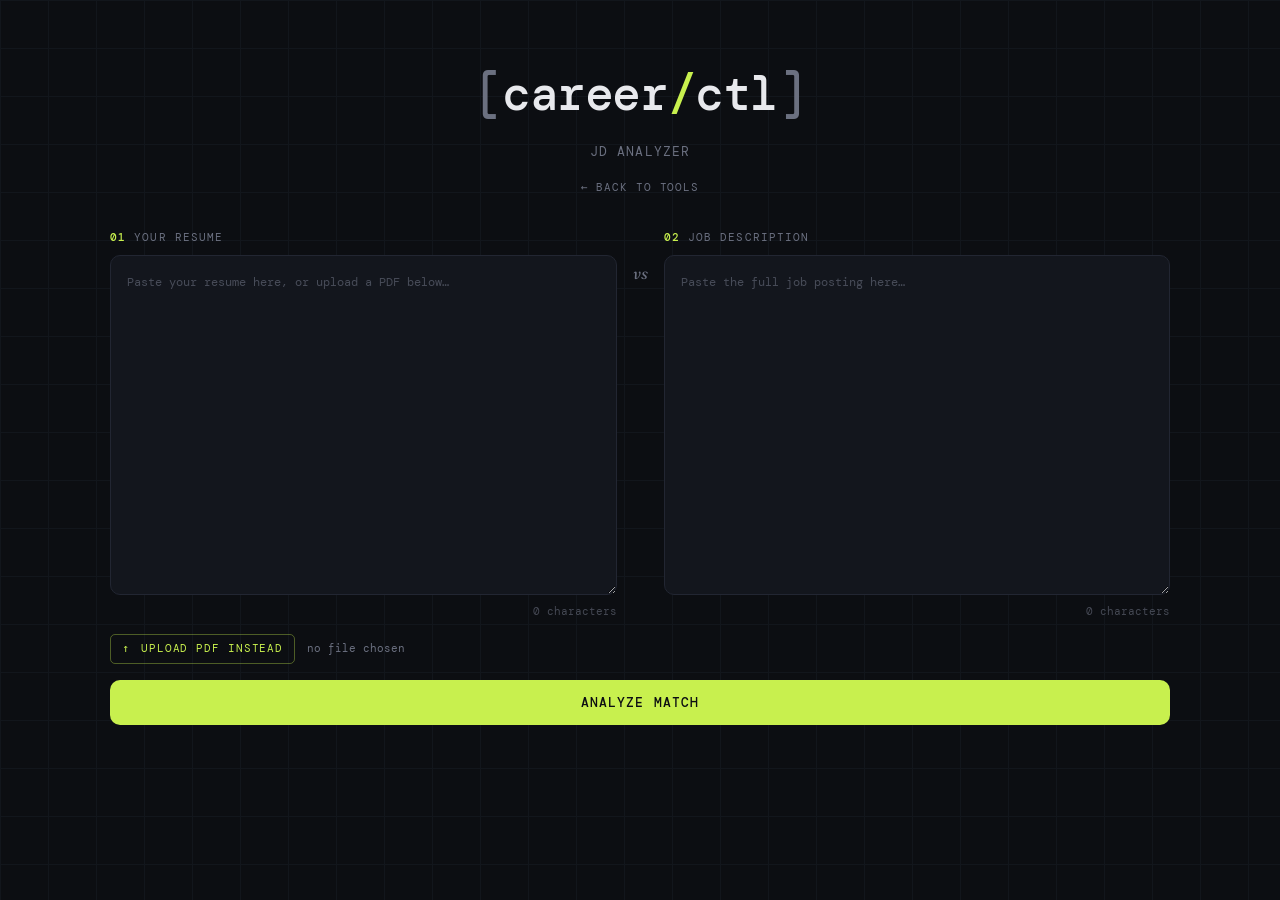
==== static/analyzer.html @ 30c6700d "Initial commit — careerctl with resume reviewer, JD analyzer, bullet rewriter, cover letter generato" ====
<!DOCTYPE html>
<html lang="en">
<head>
  <meta charset="UTF-8" />
  <meta name="viewport" content="width=device-width, initial-scale=1.0" />
  <title>JD Analyzer — careerCTL</title>
  <link rel="preconnect" href="https://fonts.googleapis.com" />
  <link href="https://fonts.googleapis.com/css2?family=DM+Mono:wght@400;500&family=Fraunces:ital,opsz,wght@0,9..144,300;0,9..144,700;1,9..144,300&display=swap" rel="stylesheet" />
  <link rel="stylesheet" href="style.css" />
</head>
<body>
  <div class="bg-grid"></div>
  <header>
    <a href="/" class="logo">
  <span class="logo-bracket">[</span>career<span class="logo-slash">/</span>ctl<span class="logo-bracket">]</span>
</a>
    <p class="tagline">jd analyzer</p>
    <a href="/" class="back-link">← back to tools</a>
  </header>
  <main>
    <section class="input-panel">
      <div class="textarea-group">
        <label for="resume"><span class="label-num">01</span> Your Resume</label>
        <textarea id="resume" placeholder="Paste your resume here, or upload a PDF below…" spellcheck="false"></textarea>
        <span class="char-count" id="resume-count">0 characters</span>
        <div class="file-upload-row">
          <label for="resume-file" class="file-label"><span class="file-icon">↑</span> Upload PDF instead</label>
          <input type="file" id="resume-file" accept=".pdf,.txt" />
          <span class="file-name" id="file-name">no file chosen</span>
        </div>
      </div>
      <div class="divider"><span>vs</span></div>
      <div class="textarea-group">
        <label for="job-description"><span class="label-num">02</span> Job Description</label>
        <textarea id="job-description" placeholder="Paste the full job posting here…" spellcheck="false"></textarea>
        <span class="char-count" id="jd-count">0 characters</span>
      </div>
      <button id="analyze-btn" class="primary-btn full-width">
        <span class="btn-text">Analyze Match</span>
        <span class="btn-loader" style="display:none"><span class="dot"></span><span class="dot"></span><span class="dot"></span></span>
      </button>
      <p id="error-msg" class="error-msg" hidden></p>
    </section>

    <section class="results-panel" id="results" hidden>
      <div class="score-block">
        <div class="score-ring-wrap">
          <svg class="score-ring" viewBox="0 0 120 120">
            <circle class="ring-bg" cx="60" cy="60" r="52"/>
            <circle class="ring-fill" id="ring-fill" cx="60" cy="60" r="52" stroke-dasharray="326.7" stroke-dashoffset="326.7"/>
          </svg>
          <div class="score-center">
            <span class="score-num" id="score-num">—</span>
            <span class="score-label">match</span>
          </div>
        </div>
        <p class="summary-text" id="summary-text"></p>
      </div>

      <div class="card">
        <h3>Seniority Match</h3>
        <div class="seniority-row">
          <div class="seniority-pill" id="seniority-jd">
            <span class="pill-label">Role</span>
            <span class="pill-level" id="seniority-jd-val">—</span>
          </div>
          <span class="seniority-arrow">→</span>
          <div class="seniority-pill" id="seniority-resume">
            <span class="pill-label">You</span>
            <span class="pill-level" id="seniority-resume-val">—</span>
          </div>
        </div>
        <p class="seniority-verdict" id="seniority-verdict"></p>
      </div>

      <div class="card-grid">
        <div class="card card--green">
          <h3><span class="card-icon">✓</span> Keywords Found</h3>
          <div class="tag-list" id="matched-tags"></div>
        </div>
        <div class="card card--red">
          <h3><span class="card-icon">✗</span> Missing Keywords</h3>
          <div class="tag-list" id="missing-tags"></div>
        </div>
      </div>

      <div class="card">
        <h3>Skill Gaps</h3>
        <div class="gap-list" id="gap-list"></div>
      </div>

      <div class="card-grid">
        <div class="card">
          <h3>Strengths</h3>
          <ul class="bullet-list" id="strengths-list"></ul>
        </div>
        <div class="card card--accent">
          <h3>⚡ Quick Wins</h3>
          <ul class="bullet-list" id="quickwins-list"></ul>
        </div>
      </div>
    </section>
  </main>
  <script src="analyzer.js"></script>
</body>
</html>
---- static/style.css ----
/* ── Tokens ─────────────────────────────────────────────── */
:root {
  --bg:        #0c0e12;
  --surface:   #13161d;
  --border:    #222632;
  --text:      #e8e9ed;
  --muted:     #6b7080;
  --accent:    #c8f04e;
  --red:       #ff5c5c;
  --green:     #4effa0;
  --font-mono: 'DM Mono', monospace;
  --font-serif:'Fraunces', Georgia, serif;
  --radius:    10px;
  --transition: 0.22s ease;
}

/* ── Reset ──────────────────────────────────────────────── */
*, *::before, *::after { box-sizing: border-box; margin: 0; padding: 0; }
html { scroll-behavior: smooth; }
body {
  background: var(--bg);
  color: var(--text);
  font-family: var(--font-mono);
  font-size: 14px;
  line-height: 1.6;
  min-height: 100vh;
  overflow-x: hidden;
}

/* ── Background grid ────────────────────────────────────── */
.bg-grid {
  position: fixed; inset: 0; z-index: 0; pointer-events: none;
  background-image:
    linear-gradient(var(--border) 1px, transparent 1px),
    linear-gradient(90deg, var(--border) 1px, transparent 1px);
  background-size: 48px 48px;
  opacity: 0.35;
}

/* ── Header ─────────────────────────────────────────────── */
header {
  position: relative; z-index: 1;
  text-align: center;
  padding: 3.5rem 1rem 2rem;
}
.logo {
  font-family: var(--font-mono);
  font-size: clamp(1.8rem, 5vw, 3rem);
  font-weight: 500;
  letter-spacing: -0.03em;
  color: var(--text);
}
.logo-bracket { color: var(--muted); }
.logo-slash   { color: var(--accent); }
.tagline {
  margin-top: 0.6rem;
  color: var(--muted);
  font-size: 0.8rem;
  letter-spacing: 0.08em;
  text-transform: uppercase;
}
.back-link {
  display: inline-flex; align-items: center; gap: 0.4rem;
  font-size: 0.7rem; letter-spacing: 0.08em; text-transform: uppercase;
  color: var(--muted); text-decoration: none;
  margin-top: 1rem;
  transition: color var(--transition);
}
.back-link:hover { color: var(--accent); }

a.logo { text-decoration: none; transition: opacity var(--transition); }
a.logo:hover { opacity: 0.75; }

/* ── Main layout ────────────────────────────────────────── */
main {
  position: relative; z-index: 1;
  max-width: 1100px;
  margin: 0 auto;
  padding: 0 1.25rem 4rem;
  display: flex;
  flex-direction: column;
  gap: 2.5rem;
}

/* ── Landing tool grid ──────────────────────────────────── */
.tool-grid {
  display: grid;
  grid-template-columns: 1fr 1fr;
  gap: 1.5rem;
}
.tool-card {
  background: var(--surface);
  border: 1px solid var(--border);
  border-radius: var(--radius);
  padding: 2rem;
  text-decoration: none;
  color: var(--text);
  transition: all var(--transition);
  display: flex;
  flex-direction: column;
  gap: 1rem;
}
.tool-card:hover { border-color: var(--accent); transform: translateY(-2px); }
.tool-card-num { font-size: 0.68rem; color: var(--accent); letter-spacing: 0.1em; text-transform: uppercase; }
.tool-card-title { font-family: var(--font-serif); font-size: 1.6rem; font-weight: 700; line-height: 1.2; }
.tool-card-desc { font-size: 0.78rem; color: var(--muted); line-height: 1.7; }
.tool-card-features { display: flex; flex-direction: column; gap: 0.35rem; margin-top: auto; padding-top: 0.5rem; }
.tool-card-feature {
  font-size: 0.7rem; color: var(--muted);
  padding-left: 1rem; position: relative;
}
.tool-card-feature::before { content: '→'; position: absolute; left: 0; color: var(--accent); }
.tool-card-cta {
  display: inline-flex; align-items: center; gap: 0.4rem;
  font-size: 0.72rem; letter-spacing: 0.08em; text-transform: uppercase;
  color: var(--accent); margin-top: 0.5rem;
}

/* ── Input panel ────────────────────────────────────────── */
.input-panel {
  display: grid;
  grid-template-columns: 1fr auto 1fr;
  gap: 1rem;
  align-items: start;
}
.input-panel--single { grid-template-columns: 1fr; max-width: 700px; margin: 0 auto; width: 100%; }
.textarea-group { display: flex; flex-direction: column; gap: 0.5rem; }

label {
  font-size: 0.7rem;
  letter-spacing: 0.1em;
  text-transform: uppercase;
  color: var(--muted);
  display: flex; align-items: center; gap: 0.5rem;
}
.label-num { color: var(--accent); font-weight: 500; }

textarea {
  background: var(--surface);
  border: 1px solid var(--border);
  border-radius: var(--radius);
  color: var(--text);
  font-family: var(--font-mono);
  font-size: 0.78rem;
  line-height: 1.65;
  padding: 1rem;
  resize: vertical;
  min-height: 340px;
  outline: none;
  transition: border-color var(--transition);
  width: 100%;
}
textarea:focus { border-color: var(--accent); }
textarea::placeholder { color: var(--muted); opacity: 0.6; }

/* ── Char count ─────────────────────────────────────────── */
.char-count { font-size: 0.68rem; color: var(--muted); text-align: right; opacity: 0.6; }

/* ── File upload ────────────────────────────────────────── */
.file-upload-row { display: flex; align-items: center; gap: 0.75rem; margin-top: 0.35rem; }
input[type="file"] { display: none; }
.file-label {
  cursor: pointer;
  font-size: 0.7rem; letter-spacing: 0.08em; text-transform: uppercase;
  color: var(--accent);
  border: 1px solid rgba(200,240,78,0.35);
  border-radius: 5px;
  padding: 0.3rem 0.7rem;
  transition: background var(--transition);
  white-space: nowrap;
}
.file-label:hover { background: rgba(200,240,78,0.08); }
.file-icon { margin-right: 0.2rem; }
.file-name { font-size: 0.7rem; color: var(--muted); overflow: hidden; text-overflow: ellipsis; white-space: nowrap; max-width: 180px; }

/* ── Divider ────────────────────────────────────────────── */
.divider {
  display: flex; flex-direction: column;
  align-items: center; justify-content: center;
  padding-top: 2rem;
  color: var(--muted);
  font-style: italic;
  font-family: var(--font-serif);
  font-size: 1rem;
}

/* ── Buttons ────────────────────────────────────────────── */
.primary-btn {
  background: var(--accent);
  border: none;
  border-radius: var(--radius);
  color: #0c0e12;
  cursor: pointer;
  font-family: var(--font-mono);
  font-size: 0.8rem;
  font-weight: 500;
  letter-spacing: 0.08em;
  padding: 0.9rem 2rem;
  text-transform: uppercase;
  transition: opacity var(--transition), transform var(--transition);
  display: flex; align-items: center; justify-content: center; gap: 0.5rem;
  width: 100%;
}
.primary-btn:hover { opacity: 0.88; transform: translateY(-1px); }
.primary-btn:active { transform: translateY(0); }
.primary-btn:disabled { opacity: 0.5; cursor: not-allowed; transform: none; }
.primary-btn.full-width { grid-column: 1 / -1; }

.copy-btn {
  background: none;
  border: 1px solid var(--border);
  border-radius: 5px;
  color: var(--muted);
  cursor: pointer;
  font-family: var(--font-mono);
  font-size: 0.68rem;
  letter-spacing: 0.06em;
  padding: 0.3rem 0.7rem;
  text-transform: uppercase;
  transition: all var(--transition);
}
.copy-btn:hover { border-color: var(--accent); color: var(--accent); }
.copy-btn.copied { border-color: var(--green); color: var(--green); }

/* ── Loader dots ────────────────────────────────────────── */
.btn-loader { display: flex; gap: 4px; align-items: center; }
.dot {
  width: 6px; height: 6px;
  background: #0c0e12;
  border-radius: 50%;
  animation: bounce 0.9s infinite ease-in-out;
}
.dot:nth-child(2) { animation-delay: 0.15s; }
.dot:nth-child(3) { animation-delay: 0.3s; }
@keyframes bounce {
  0%, 80%, 100% { transform: scale(0.7); opacity: 0.5; }
  40%            { transform: scale(1);   opacity: 1; }
}

/* ── Error ──────────────────────────────────────────────── */
.error-msg {
  text-align: center;
  color: var(--red);
  font-size: 0.78rem;
  grid-column: 1 / -1;
}

/* ── Results ────────────────────────────────────────────── */
.results-panel { display: flex; flex-direction: column; gap: 1.5rem; animation: fadeUp 0.4s ease both; }
.results-panel[hidden] { display: none !important; }
@keyframes fadeUp {
  from { opacity: 0; transform: translateY(14px); }
  to   { opacity: 1; transform: translateY(0); }
}

/* ── Cards ──────────────────────────────────────────────── */
.card-grid { display: grid; grid-template-columns: 1fr 1fr; gap: 1rem; }
.card {
  background: var(--surface);
  border: 1px solid var(--border);
  border-radius: var(--radius);
  padding: 1.25rem;
}
.card h3 {
  font-family: var(--font-mono);
  font-size: 0.7rem;
  font-weight: 500;
  letter-spacing: 0.1em;
  text-transform: uppercase;
  color: var(--muted);
  margin-bottom: 0.85rem;
  display: flex; align-items: center; gap: 0.4rem;
}
.card--green { border-color: rgba(78,255,160,0.2); }
.card--green h3 .card-icon { color: var(--green); }
.card--red   { border-color: rgba(255,92,92,0.2); }
.card--red   h3 .card-icon { color: var(--red); }
.card--accent { border-color: rgba(200,240,78,0.25); }

/* ── Tags ───────────────────────────────────────────────── */
.tag-list { display: flex; flex-wrap: wrap; gap: 0.4rem; }
.tag { font-size: 0.7rem; padding: 0.25rem 0.6rem; border-radius: 4px; font-family: var(--font-mono); }
.tag-match { background: rgba(78,255,160,0.12); color: var(--green); }
.tag-miss  { background: rgba(255,92,92,0.12);  color: var(--red); }

/* ── Bullet lists ───────────────────────────────────────── */
.bullet-list { list-style: none; display: flex; flex-direction: column; gap: 0.5rem; }
.bullet-list li { font-size: 0.78rem; color: var(--muted); line-height: 1.55; padding-left: 1rem; position: relative; }
.bullet-list li::before { content: '—'; position: absolute; left: 0; color: var(--accent); }

/* ── Score ring ─────────────────────────────────────────── */
.score-block { display: flex; flex-direction: column; align-items: center; gap: 1.25rem; text-align: center; }
.score-ring-wrap { position: relative; width: 140px; height: 140px; }
.score-ring { width: 100%; height: 100%; transform: rotate(-90deg); }
.ring-bg   { fill: none; stroke: var(--border); stroke-width: 8; }
.ring-fill { fill: none; stroke: var(--accent); stroke-width: 8; stroke-linecap: round;
             transition: stroke-dashoffset 1s cubic-bezier(0.4,0,0.2,1); }
.score-center { position: absolute; inset: 0; display: flex; flex-direction: column; align-items: center; justify-content: center; }
.score-num { font-family: var(--font-serif); font-size: 2.6rem; font-weight: 700; line-height: 1; color: var(--accent); }
.score-label { font-size: 0.65rem; color: var(--muted); text-transform: uppercase; letter-spacing: 0.1em; }
.summary-text { color: var(--muted); max-width: 560px; font-size: 0.82rem; line-height: 1.7; }

/* ── Score bars (reviewer) ──────────────────────────────── */
.score-bars { display: flex; flex-direction: column; gap: 1rem; }
.score-bar-item { display: flex; flex-direction: column; gap: 0.4rem; }
.score-bar-label { display: flex; justify-content: space-between; font-size: 0.72rem; color: var(--muted); }
.score-bar-label span:last-child { color: var(--accent); font-weight: 500; }
.score-bar-track { height: 6px; background: var(--border); border-radius: 3px; overflow: hidden; }
.score-bar-fill { height: 100%; background: var(--accent); border-radius: 3px; width: 0; transition: width 1s cubic-bezier(0.4,0,0.2,1); }

/* ── Skill gaps ─────────────────────────────────────────── */
.gap-list { display: flex; flex-direction: column; gap: 0.75rem; }
.gap-item { display: flex; gap: 0.75rem; align-items: flex-start; }
.importance {
  font-size: 0.62rem; font-weight: 500; letter-spacing: 0.06em;
  text-transform: uppercase; border-radius: 3px;
  padding: 0.2rem 0.45rem; white-space: nowrap; margin-top: 1px; flex-shrink: 0;
}
.importance--high   { background: rgba(255,92,92,0.15);  color: var(--red); }
.importance--medium { background: rgba(200,240,78,0.15); color: var(--accent); }
.importance--low    { background: rgba(107,112,128,0.2); color: var(--muted); }
.gap-text strong { color: var(--text); font-size: 0.8rem; }
.gap-text span   { color: var(--muted); font-size: 0.76rem; display: block; margin-top: 0.15rem; }

/* ── Seniority ──────────────────────────────────────────── */
.seniority-row { display: flex; align-items: center; gap: 1rem; margin-bottom: 0.85rem; }
.seniority-pill {
  background: var(--bg); border: 1px solid var(--border); border-radius: 8px;
  padding: 0.5rem 1rem; display: flex; flex-direction: column; align-items: center; gap: 0.15rem; min-width: 90px;
}
.pill-label { font-size: 0.6rem; letter-spacing: 0.1em; text-transform: uppercase; color: var(--muted); }
.pill-level { font-family: var(--font-serif); font-size: 1rem; font-weight: 700; text-transform: capitalize; }
.seniority-arrow { color: var(--muted); font-size: 1.2rem; }
.seniority-verdict { font-size: 0.78rem; color: var(--muted); line-height: 1.6; }
.pill--match { border-color: rgba(78,255,160,0.3); }
.pill--match .pill-level { color: var(--green); }
.pill--mismatch { border-color: rgba(255,92,92,0.3); }
.pill--mismatch .pill-level { color: var(--red); }

/* ── Two-column tool layout ─────────────────────────────── */
.tool-layout { display: grid; grid-template-columns: 1fr 1fr; gap: 1rem; align-items: start; }
.tool-left, .tool-right { min-height: 500px; }

/* ── Empty state ────────────────────────────────────────── */
.empty-state {
  display: flex; flex-direction: column; align-items: center; justify-content: center;
  height: 400px; gap: 0.75rem; color: var(--muted); opacity: 0.5;
  font-size: 0.8rem; text-align: center;
}
.empty-state span { font-size: 2rem; }

/* ── Clickable resume lines ─────────────────────────────── */
.resume-bullets { display: flex; flex-direction: column; gap: 0.4rem; }
.resume-line {
  font-size: 0.78rem; color: var(--muted); padding: 0.5rem 0.75rem;
  border-radius: 6px; border: 1px solid transparent;
  cursor: pointer; transition: all var(--transition); line-height: 1.5;
}
.resume-line:hover { border-color: var(--accent); color: var(--text); background: rgba(200,240,78,0.05); }
.resume-line.selected { border-color: var(--accent); background: rgba(200,240,78,0.08); color: var(--text); }
.tool-hint { font-size: 0.7rem; color: var(--muted); margin-bottom: 0.85rem; opacity: 0.7; }

/* ── Rewrite items ──────────────────────────────────────── */
.rewrite-loading { display: flex; gap: 4px; align-items: center; padding: 0.5rem 0; }
.rewrite-list { display: flex; flex-direction: column; gap: 1rem; margin-top: 1rem; }
.rewrite-item { background: var(--bg); border: 1px solid var(--border); border-radius: 8px; padding: 1rem; }
.rewrite-version { font-size: 0.82rem; color: var(--text); line-height: 1.65; margin-bottom: 0.5rem; }
.rewrite-explanation { font-size: 0.72rem; color: var(--muted); margin-bottom: 0.75rem; }
.original-bullet { font-size: 0.82rem; color: var(--text); line-height: 1.65; border-left: 2px solid var(--accent); padding-left: 0.85rem; margin-bottom: 1rem; }

/* ── Cover letter controls ──────────────────────────────── */
.cl-control-group { display: flex; flex-direction: column; gap: 0.5rem; margin-bottom: 1.25rem; }
.cl-label { font-size: 0.68rem; letter-spacing: 0.1em; text-transform: uppercase; color: var(--muted); }
.cl-toggle { display: flex; gap: 0.4rem; }
.cl-toggle-btn {
  flex: 1; background: var(--bg); border: 1px solid var(--border); border-radius: 6px;
  color: var(--muted); cursor: pointer; font-family: var(--font-mono);
  font-size: 0.72rem; letter-spacing: 0.06em; padding: 0.45rem 0;
  text-transform: uppercase; transition: all var(--transition);
}
.cl-toggle-btn:hover { border-color: var(--accent); color: var(--accent); }
.cl-toggle-btn.active { background: rgba(200,240,78,0.12); border-color: var(--accent); color: var(--accent); }
.cl-textarea {
  background: var(--bg); border: 1px solid var(--border); border-radius: var(--radius);
  color: var(--text); font-family: var(--font-mono); font-size: 0.76rem;
  line-height: 1.6; min-height: 120px; outline: none; padding: 0.75rem;
  resize: vertical; transition: border-color var(--transition); width: 100%;
}
.cl-textarea:focus { border-color: var(--accent); }
.cl-textarea::placeholder { color: var(--muted); opacity: 0.6; }
.cl-actions { display: flex; align-items: center; justify-content: space-between; margin-bottom: 1rem; }
.cl-output { font-size: 0.82rem; line-height: 1.85; color: var(--text); white-space: pre-wrap; border-left: 2px solid var(--accent); padding-left: 1rem; }

/* ── Responsive ─────────────────────────────────────────── */
@media (max-width: 640px) {
  .input-panel { grid-template-columns: 1fr; }
  .divider { flex-direction: row; padding-top: 0; }
  .card-grid { grid-template-columns: 1fr; }
  .tool-grid { grid-template-columns: 1fr; }
  .tool-layout { grid-template-columns: 1fr; }
}
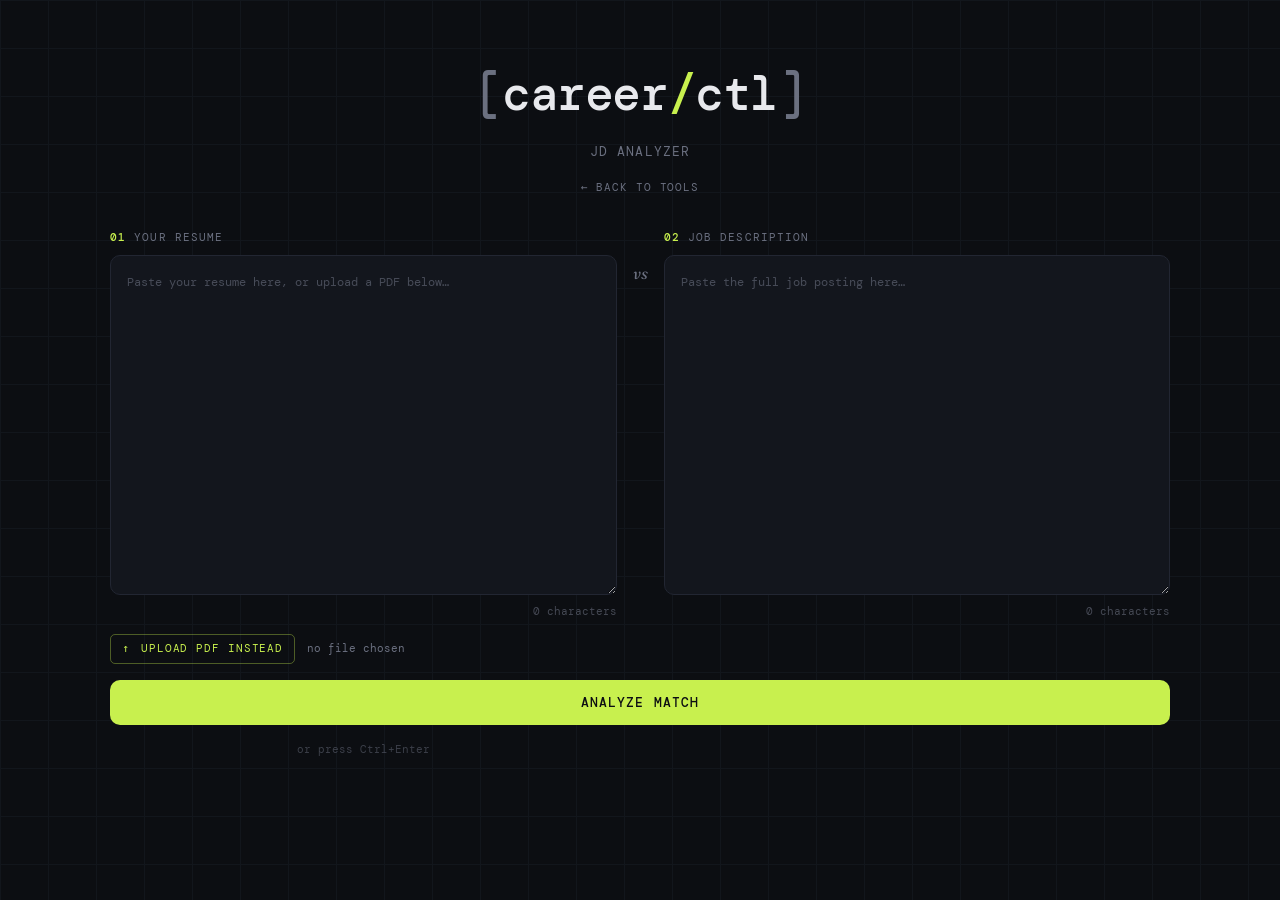
==== commit 99d62b69: "Add Cmd/Ctrl+Enter keyboard shortcut to all tool submit buttons Co-Authored-By: Claude Sonnet 4.6 <n" ====
--- a/static/analyzer.html
+++ b/static/analyzer.html
@@ -39,6 +39,7 @@
         <span class="btn-text">Analyze Match</span>
         <span class="btn-loader" style="display:none"><span class="dot"></span><span class="dot"></span><span class="dot"></span></span>
       </button>
+      <p class="kbd-hint">or press Ctrl+Enter</p>
       <p id="error-msg" class="error-msg" hidden></p>
     </section>
 
--- a/static/style.css
+++ b/static/style.css
@@ -115,6 +115,8 @@
   font-size: 0.72rem; letter-spacing: 0.08em; text-transform: uppercase;
   color: var(--accent); margin-top: 0.5rem;
 }
+.tool-card--wide { grid-column: 1 / -1; }
+.kbd-hint { font-size: 0.68rem; color: var(--muted); text-align: center; opacity: 0.5; }
 
 /* ── Input panel ────────────────────────────────────────── */
 .input-panel {
@@ -391,6 +393,59 @@
 .cl-actions { display: flex; align-items: center; justify-content: space-between; margin-bottom: 1rem; }
 .cl-output { font-size: 0.82rem; line-height: 1.85; color: var(--text); white-space: pre-wrap; border-left: 2px solid var(--accent); padding-left: 1rem; }
 
+/* ── Interview Prep ─────────────────────────────────────── */
+.ip-section-header {
+  display: flex; align-items: center; gap: 0.6rem; margin-bottom: 0.85rem;
+}
+.ip-section-badge {
+  font-size: 0.62rem; font-weight: 500; letter-spacing: 0.08em;
+  text-transform: uppercase; border-radius: 4px; padding: 0.2rem 0.55rem;
+}
+.ip-badge--tech  { background: rgba(200,240,78,0.12); color: var(--accent); }
+.ip-badge--behav { background: rgba(78,160,255,0.12); color: #7eb8ff; }
+.ip-section-count { font-size: 0.65rem; color: var(--muted); }
+
+.ip-question-list { display: flex; flex-direction: column; gap: 0.75rem; }
+.ip-question-card {
+  background: var(--bg);
+  border: 1px solid var(--border);
+  border-radius: 8px;
+  overflow: hidden;
+}
+.ip-q-header {
+  display: flex; align-items: flex-start; gap: 0.75rem;
+  padding: 0.85rem 1rem;
+}
+.ip-q-num {
+  font-size: 0.62rem; color: var(--accent); letter-spacing: 0.1em;
+  text-transform: uppercase; flex-shrink: 0; padding-top: 0.15rem;
+}
+.ip-q-text {
+  font-size: 0.82rem; color: var(--text); line-height: 1.55; margin: 0;
+}
+.ip-q-body {
+  border-top: 1px solid var(--border);
+  padding: 0.75rem 1rem;
+  display: flex; flex-direction: column; gap: 0.5rem;
+}
+.ip-framework {
+  display: flex; flex-direction: column; gap: 0.25rem;
+}
+.ip-framework-label {
+  font-size: 0.62rem; letter-spacing: 0.1em; text-transform: uppercase;
+  color: var(--accent); opacity: 0.7;
+}
+.ip-framework-text {
+  font-size: 0.77rem; color: var(--muted); line-height: 1.6; margin: 0;
+}
+.ip-why-asked {
+  font-size: 0.72rem; color: var(--muted); line-height: 1.5; margin: 0;
+}
+.ip-why-label {
+  font-size: 0.62rem; letter-spacing: 0.08em; text-transform: uppercase;
+  color: var(--muted); opacity: 0.6; margin-right: 0.35rem;
+}
+
 /* ── Responsive ─────────────────────────────────────────── */
 @media (max-width: 640px) {
   .input-panel { grid-template-columns: 1fr; }
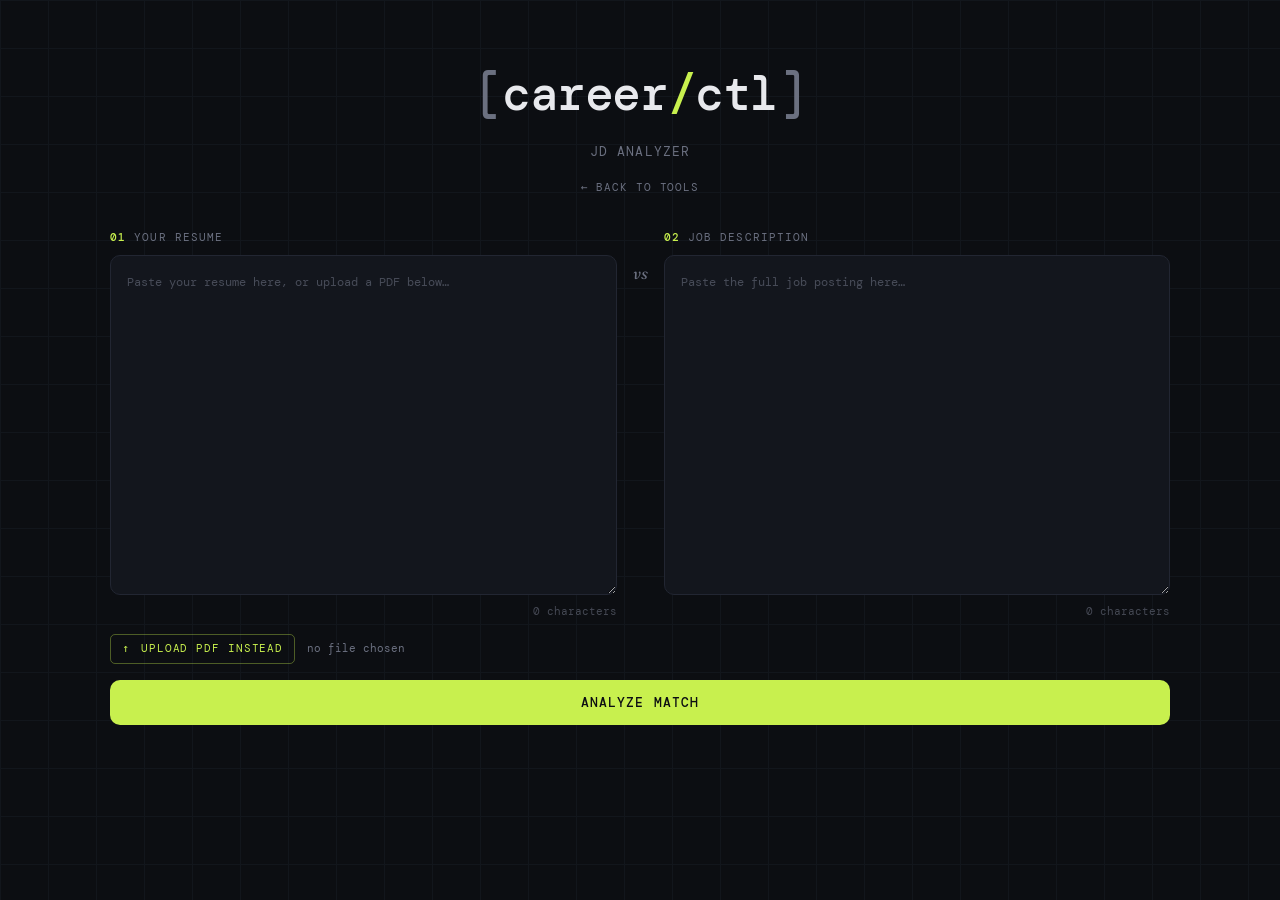
==== commit c32de37a: "Revert "Add Cmd/Ctrl+Enter keyboard shortcut to all tool submit buttons" This reverts commit 99d62b6" ====
--- a/static/analyzer.html
+++ b/static/analyzer.html
@@ -39,7 +39,6 @@
         <span class="btn-text">Analyze Match</span>
         <span class="btn-loader" style="display:none"><span class="dot"></span><span class="dot"></span><span class="dot"></span></span>
       </button>
-      <p class="kbd-hint">or press Ctrl+Enter</p>
       <p id="error-msg" class="error-msg" hidden></p>
     </section>
 
--- a/static/style.css
+++ b/static/style.css
@@ -116,7 +116,6 @@
   color: var(--accent); margin-top: 0.5rem;
 }
 .tool-card--wide { grid-column: 1 / -1; }
-.kbd-hint { font-size: 0.68rem; color: var(--muted); text-align: center; opacity: 0.5; }
 
 /* ── Input panel ────────────────────────────────────────── */
 .input-panel {
